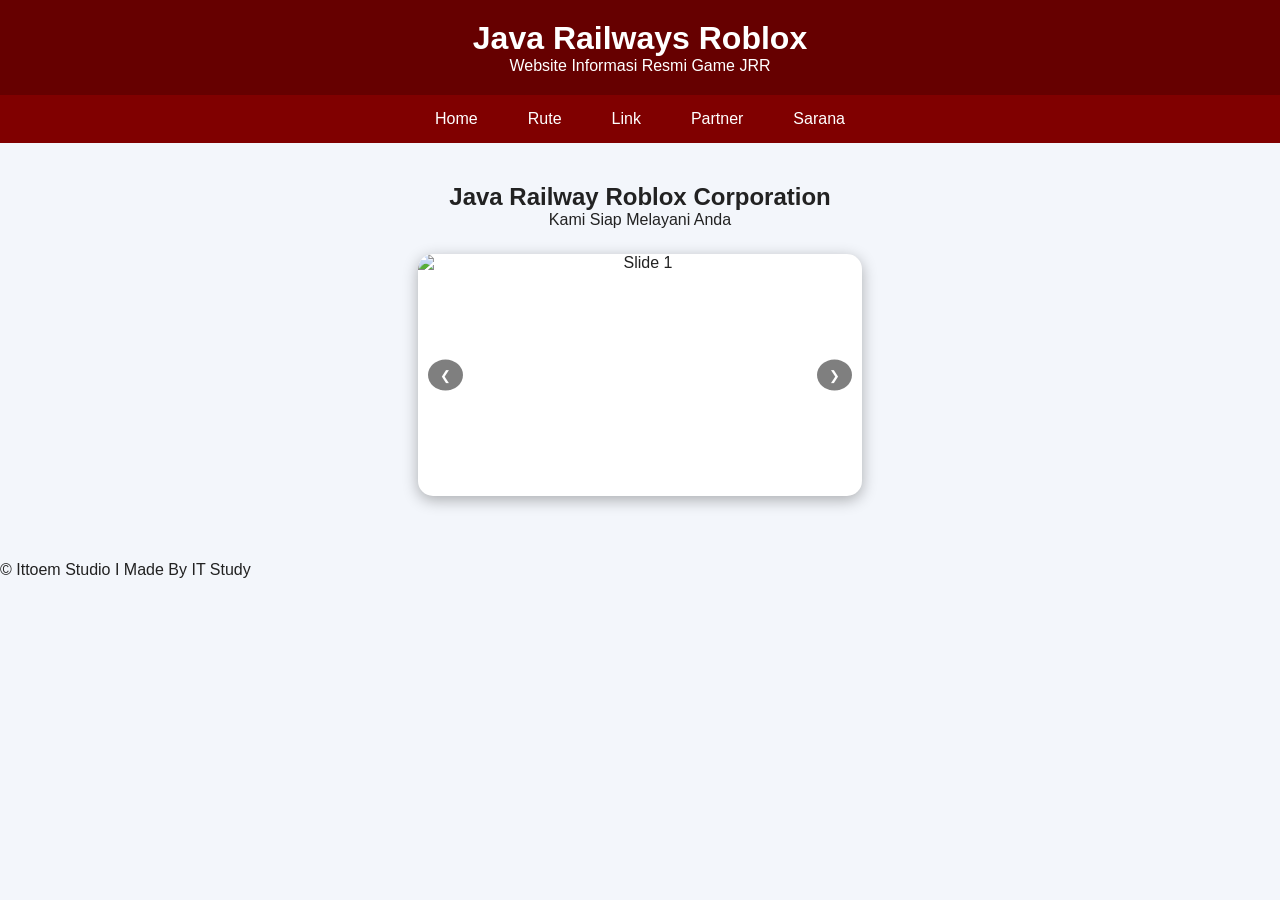
==== index.html @ 7fd29e4e "Add files via upload" ====
<!DOCTYPE html>
<html lang="id">
<head>
  <meta charset="UTF-8">
  <meta name="viewport" content="width=device-width, initial-scale=1.0">
  <title>Java Railways Roblox</title>
  <link rel="stylesheet" href="style.css">
</head>
<body>

  <header>
    <h1>Java Railways Roblox</h1>
    <p>Website Informasi Resmi Game JRR</p>
  </header>

  <nav>
    <button onclick="showSection('home')">Home</button>
    <button onclick="showSection('rute')">Rute</button>
    <button onclick="showSection('links')">Link</button>
    <button onclick="showSection('Partner')">Partner</button>
    <button onclick="showSection('sarana')">Sarana</button>
  </nav>

  <div class="container">

    <!-- HOME -->
    <div id="home" class="section active">
      <h2>Java Railway Roblox Corporation</h2>
      <p>Kami Siap Melayani Anda</p>

      <!-- SLIDER GAMBAR -->
      <div class="slider">
        <div class="slides">
          <img src="https://media.discordapp.net/attachments/1072783378228723754/1428652375023026178/RobloxScreenShot20251017_141829393.png?ex=6901c835&is=690076b5&hm=a287142e2f6f305c7452bef806af242f9dc3843f655c6365d3bf05d5d97dcf54&=&format=webp&quality=lossless&width=825&height=450" alt="Slide 1">
          <img src="https://media.discordapp.net/attachments/1157212248658411531/1423423396850569336/Roblox_2025_09_28_21_37_08_1.png?ex=6901e017&is=69008e97&hm=9f8ee9dcfc7cdfdb29bd7fea9e044fa427427fca9ca85b3aed8e534cb39696bb&=&format=webp&quality=lossless&width=1104&height=737" alt="Slide 2">
          <img src="https://media.discordapp.net/attachments/1428190252383604806/1432347549842280528/RobloxScreenShot20251026_191833497.png?ex=690161db&is=6900105b&hm=67e42610e428154ca6c166f88899379ad8918086937da9eeed7c76c4440af708&=&format=webp&quality=lossless&width=1254&height=683" alt="Slide 3">
        </div>

        <!-- Tombol Navigasi -->
        <button class="prev" onclick="changeSlide(-1)">&#10094;</button>
        <button class="next" onclick="changeSlide(1)">&#10095;</button>
      </div>
    </div>

    <!-- RUTE -->
    <div id="rute" class="section rute">
      <h2>Map DOPT 5 JRR</h2>
      <img src="https://media.discordapp.net/attachments/1157214259512610826/1430514927524642926/Tak_berjudul67.jpg?ex=69014e98&is=68fffd18&hm=b6fe3980fce979a1acd8b447b436bf4d2d40ce973d1b870a296368825e62f1a9&=&format=webp&width=1848&height=483" alt="Map DOPT 5 JRR">
      <p>Rute utama pada peta Java Railways Roblox.</p>
      
    </div>

    <!-- LINKS -->
    <div id="links" class="section links">
      <h2>Link Resmi Java Railways Roblox</h2>
      <a href="https://discord.gg/T7TnutcDwp" target="_blank">🌐 Discord Server</a>
      <a href="https://www.roblox.com/communities/34686358/Ittoem-Studio#!/about" target="_blank">👥 Roblox Group</a>
      <a href="#" target="_blank">📸 Instagram</a>
      <a href="https://www.tiktok.com/@ittoemstudio?is_from_webapp=1&sender_device=pc" target="_blank">🎵 TikTok</a>
      <a href="#" target="_blank">🗺️ Map DOPT 5</a>
    </div>

   <!-- PARTNER -->
<div id="Partner" class="section partner">
  <h2>Partner Ittoem Studio</h2>

  <div class="partner-card">
    <h2>Tetsudo-no-Jatiwarna</h2>
    <img src="img/Tetsudo.webp" alt="Game Partner 1">
    <p>Tetsudo-no-Jatiwarna didirikan pada tahun 2022, dengan tujuan untuk membuat game bertema perkeretaapian di Roblox. Salah satu game yang populer dari Tetsudo-no-Jatiwarna adalah IER, atau Indonesian Electric Railway. Berlatarkan di Jabodetabek pada tahun 2023-2024, IER mengoperasikan segala layanan kereta komuter dan kereta interurban. Kereta yang digunakan IER kebanyakan adalah kereta yang dibeli bekas dari Jepang, namun IER juga mengoperasikan kereta produksi CRRC dan PT INKA.</p>
    <a href=" https://discord.gg/m3FNZQtGVR" target="_blank" class="partner-btn">Kunjungi Partner</a>
  </div>

  <div class="partner-card">
    <h2>Toto Public Rapid Service</h2>
    <img src="img/TPRS.webp" alt="Game Partner 2">
    <p>Game kereta rel listrik bertemakan jepang dan menggunakan trainset yang realistis,anda dapat mengelilingi stasiun di jepang dan menjelajahi semua stasiun dan kereta di Jepang! yuk rasakan sensasi menaiki kereta di Jepang!</p>
    <a href="https://discord.gg/zT8WpMNxQ7" target="_blank" class="partner-btn">Kunjungi Partner</a>
  </div>

  <div class="partner-card">
    <h2>Kereta Sarana Content</h2>
    <img src="img/ksc.webp" alt="Game Partner 3">
    <p>Kami bekerja sama dengan Kereta Sarana Content (KSC) untuk penggunaan seragam di dalam game. Pemain tidak hanya bisa mengendarai kereta, tetapi juga berperan sebagai petugas seperti masinis, kondektur, PPKA, teknisi, langsir, PJL, dan lainnya. KSC menyediakan berbagai seragam, termasuk masinis KRL, CSOT, petugas jalan rel, sarana prasarana, hingga kereta cepat. Pemain juga bisa memesan seragam custom dengan nama dan pangkat sendiri untuk memperkuat pengalaman roleplay. Jangan lupa bergabung ke grup dan server Discord KSC untuk mengetahui seragam terbaru yang akan dirilis.</p>
    <a href="https://discord.gg/pKbFtAPBtJ" target="_blank" class="partner-btn">Kunjungi Partner</a>
  </div>

  <div class="partner-card">
    <h2>Evosan Heavy Industries</h2>
    <img src="img/evosan.webp" alt="Game Partner 3">
    <p>lagi nyari game bernuansa kereta indonesia ? perkenalkan Trains Of Indonesia, game ini berisi berbagai macam kereta yang berada di indonesia, mulai dari diesel sampai elektrik. Punya ide/saran ? sampaikan saja di komunitas kami !</p>
    <a href="https://discord.gg/Xt3WTTh5Pv" target="_blank" class="partner-btn">Kunjungi Partner</a>
  </div>
</div>


    <!-- SARANA -->
    <div id="sarana" class="section">
      <h2>Sarana Java Railways Roblox</h2>

      <div class="sarana-box">
        <img src="img/jr205.png" alt="JR 205">
        <div class="sarana-text">JR 205</div>
      </div>

      <div class="sarana-box">
        <img src="img/jr" alt="JR 205 Marchen Face">
        <div class="sarana-text">JR 205 Marchen Face</div>
      </div>

      <div class="sarana-box">
        <img src="https://media.discordapp.net/attachments/1428190252383604806/1432347549842280528/RobloxScreenShot20251026_191833497.png?ex=690161db&is=6900105b&hm=67e42610e428154ca6c166f88899379ad8918086937da9eeed7c76c4440af708&=&format=webp&quality=lossless&width=1254&height=683" alt="Tokyo Metro 6000">
        <div class="sarana-text">Tokyo Metro 6000</div>
      </div>

      <div class="sarana-box">
        <img src="https://media.discordapp.net/attachments/1072783378228723754/1432335913589149726/RobloxScreenShot20251027_183643345.png?ex=69015705&is=69000585&hm=8f922c9db0f2058d86584cb79383477750d8dca3e67ca015f572b0c24e2de0af&=&format=webp&quality=lossless&width=1254&height=683" alt="Tokyo Metro 7000">
        <div class="sarana-text">Tokyo Metro 7000</div>
      </div>

      <div class="sarana-box">
        <img src="https://media.discordapp.net/attachments/1072783378228723754/1429360182554660864/RobloxScreenShot20251019_134631257.png?ex=69010fa7&is=68ffbe27&hm=c009c62996c4cd9af54adf7174eaaf18ba009999b63a49807982ec98540ad30b&=&format=webp&quality=lossless&width=1256&height=684" alt="KRL Seri TM04">
        <div class="sarana-text">Tokyo Metro 05</div>
      </div>
      
      <div class="sarana-box">
        <img src="https://media.discordapp.net/attachments/1157212248658411531/1424051174692360192/SPOILER_RobloxScreenShot20250928_204721587.png?ex=690185c1&is=69003441&hm=2a8021a726545152198495277403123de005872473216d039cc8b0e2bfc7faf7&=&format=webp&quality=lossless&width=1217&height=684" alt="iE305">
        <div class="sarana-text">iE305</div>
      </div>

      <div class="sarana-box">
        <img src="https://media.discordapp.net/attachments/1157220896382144513/1415280304599334922/Tak_berjudul646_20250910170901.png?ex=6901e9ff&is=6900987f&hm=c13d6f62d191b0323fe69a01999cc39025f2f104eb31d0cf068325e05ee4c2ee&=&format=webp&quality=lossless&width=1113&height=684" alt="Tokyu 8500">
        <div class="sarana-text">Tokyu 8500</div>
      </div>

      <div class="sarana-box">
        <img src="https://media.discordapp.net/attachments/1072783378228723754/1409036050654822561/RobloxScreenShot20250824_112343702.png?ex=69019c15&is=69004a95&hm=ef4577ba412dcaece93fe5584ffee4ee5bc230067457be85b6ab9f0687ec4dfe&=&format=webp&quality=lossless&width=1254&height=683" alt="Tokyu 8500 Jalita">
        <div class="sarana-text">Tokyu 8500 Jalita</div>
      </div>
    </div>
  </div>

  <script>
    // Navigasi antar section
    function showSection(sectionId) {
      document.querySelectorAll('.section').forEach(sec => sec.classList.remove('active'));
      document.getElementById(sectionId).classList.add('active');
    }

    // SLIDER
    let currentSlide = 0;
    const slides = document.querySelectorAll('.slides img');

    function showSlide(index) {
      if (index >= slides.length) currentSlide = 0;
      else if (index < 0) currentSlide = slides.length - 1;
      else currentSlide = index;

      slides.forEach((img, i) => {
        img.style.display = i === currentSlide ? 'block' : 'none';
      });
    }

    function changeSlide(n) {
      showSlide(currentSlide + n);
    }

    // Ganti slide otomatis setiap 4 detik
    setInterval(() => {
      changeSlide(1);
    }, 4000);

    // Tampilkan slide pertama
    showSlide(currentSlide);
  </script>

  <div>© Ittoem Studio I Made By IT Study</div>
</body>
</html>
---- style.css ----
* {
  margin: 0;
  padding: 0;
  box-sizing: border-box;
  font-family: 'Poppins', sans-serif;
}

body {
  background-color: #f3f6fb;
  color: #222;
}

header {
  background-color: #660000;
  color: white;
  text-align: center;
  padding: 20px;
}

nav {
  display: flex;
  justify-content: center;
  background-color: #800000;
}

nav button {
  background: none;
  border: none;
  color: white;
  padding: 15px 25px;
  cursor: pointer;
  font-size: 16px;
  transition: 0.3s;
}

nav button:hover {
  background-color: #b30000;
}

.container {
  padding: 40px;
  text-align: center;
}

/* Bagian Rute */
.rute img {
  width: 80%;
  max-width: 700px;
  border-radius: 10px;
  box-shadow: 0 4px 10px rgba(0,0,0,0.2);
  margin-top: 15px;
}

/* Bagian Link */
.links a {
  display: block;
  margin: 15px auto;
  width: 250px;
  text-decoration: none;
  color: white;
  background-color: #800000;
  padding: 12px;
  border-radius: 8px;
  transition: 0.3s;
}

.links a:hover {
  background-color: #b30000;
}

/* Bagian Sarana */
.sarana-box {
  background-color: white;
  border-radius: 12px;
  display: flex;
  align-items: center;
  margin: 20px auto;
  padding: 10px 15px;
  width: 80%;
  max-width: 600px;
  box-shadow: 0 2px 8px rgba(0,0,0,0.1);
  transition: 0.3s;
}

.sarana-box:hover {
  transform: scale(1.02);
}

.sarana-box img {
  width: 120px;
  height: 80px;
  object-fit: cover;
  border-radius: 8px;
  margin-right: 20px;
}

.sarana-text {
  text-align: left;
  font-size: 18px;
  color: #003366;
}

/* Sembunyikan semua section dulu */
.section {/* === SLIDER === */
.slider {
  position: relative;
  width: 444px;
  height: 242px;
  margin: 25px auto;
  overflow: hidden;
  border-radius: 15px;        /* pinggiran halus */
  box-shadow: 0 4px 15px rgba(0,0,0,0.3); /* bayangan lembut */
  background-color: #fff;
}

.slider {
  position: relative;
  width: 444px;
  height: 242px;
  margin: 25px auto;
  overflow: hidden;
  border-radius: 15px;
  box-shadow: 0 4px 15px rgba(0,0,0,0.3);

  /* 🔹 Tambahan background gambar */
  background-image: url("https://media.discordapp.net/attachments/1072783378228723754/1428652375023026178/RobloxScreenShot20251017_141829393.png?ex=6901c835&is=690076b5&hm=a287142e2f6f305c7452bef806af242f9dc3843f655c6365d3bf05d5d97dcf54&=&format=webp&quality=lossless&width=1256&height=684");
  background-size: cover;       /* biar pas menutupi area slider */
  background-position: center;  /* posisi di tengah */
  background-repeat: no-repeat;
}


.slides img {
  width: 444px;
  height: 242px;
  object-fit: cover;          /* biar proporsional tanpa distorsi */
  border-radius: 15px;        /* pinggiran halus */
  display: none;
  transition: opacity 0.5s ease-in-out;
}

.footer-image {
  text-align: center;
  margin-top: 40px;
  background-color: #660000; /* warna dasar agar nyatu sama tema */
  padding: 20px 0;
}

.footer-image img {
  width: 100%;
  max-width: 1000px;
  border-radius: 12px;
  box-shadow: 0 4px 12px rgba(0,0,0,0.3);
}


.prev, .next {
  position: absolute;
  top: 50%;
  transform: translateY(-50%);
  background: rgba(0,0,0,0.5);
  color: white;
  border: none;
  padding: 8px 12px;
  cursor: pointer;
  border-radius: 50%;
  transition: background 0.3s;
}

/* === PARTNER SECTION === */
.partner {
  text-align: center;
  margin-top: 40px;
}

.partner-card {
  background-color: #fff;
  border-radius: 15px;
  box-shadow: 0 4px 15px rgba(0,0,0,0.2);
  width: 80%;
  max-width: 600px;
  margin: 25px auto;
  overflow: hidden;
  transition: transform 0.3s ease;
}

.partner-card:hover {
  transform: scale(1.03);
}

.partner-card img {
  width: 100%;
  height: 250px;
  object-fit: cover;
}

.partner-card p {
  padding: 15px 20px;
  font-size: 16px;
  color: #222;
  line-height: 1.5;
}

.partner-btn {
  display: inline-block;
  margin-bottom: 20px;
  background-color: #800000;
  color: white;
  text-decoration: none;
  padding: 10px 25px;
  border-radius: 8px;
  font-weight: 600;
  transition: 0.3s;
}

.partner-btn:hover {
  background-color: #b30000;
}


.prev:hover, .next:hover {
  background: rgba(0,0,0,0.8);
}

.prev { left: 10px; }
.next { right: 10px; }

  display: none;
}

.active {
  display: block;
}
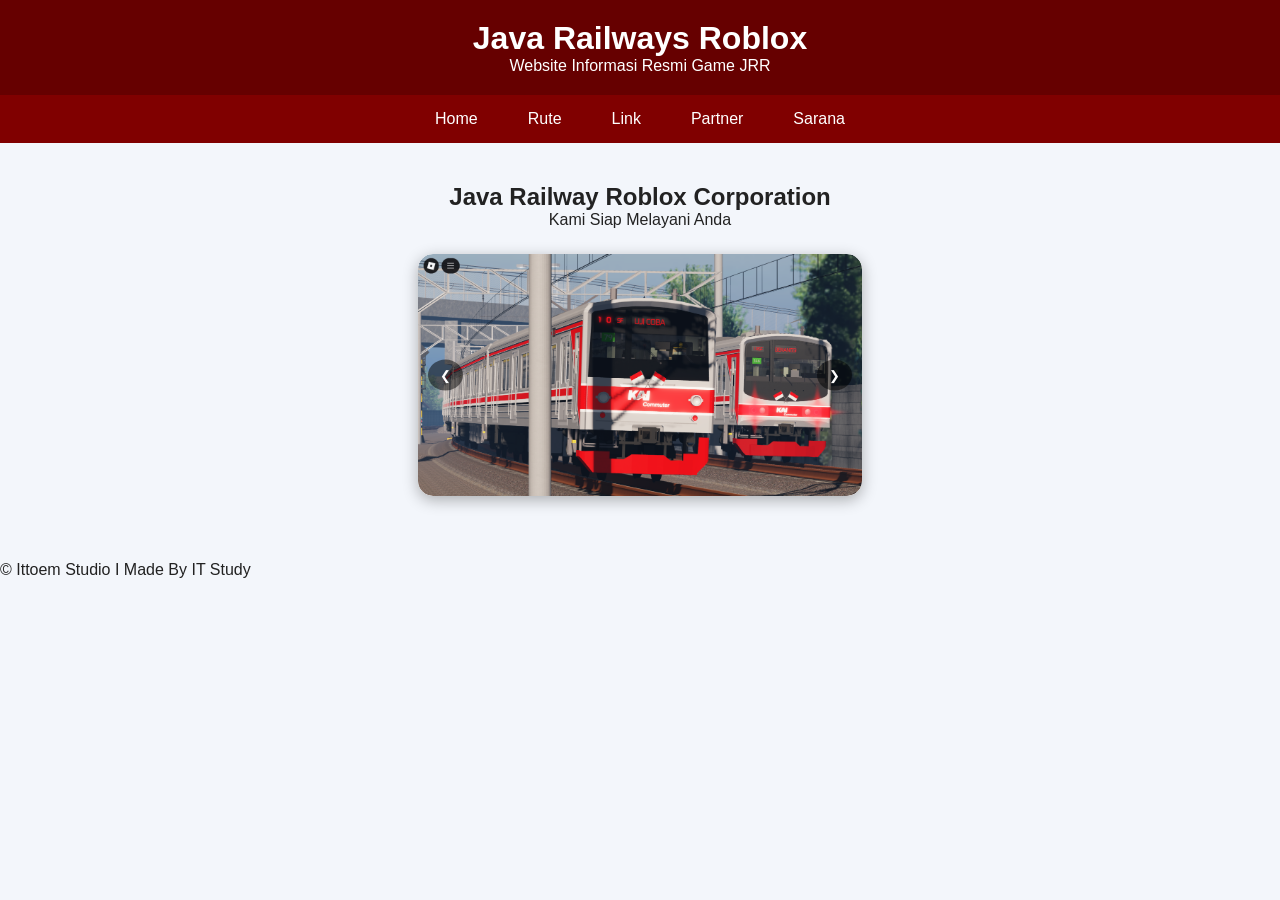
==== commit 7d1fdb97: "Update index.html" ====
--- a/index.html
+++ b/index.html
@@ -31,9 +31,9 @@
       <!-- SLIDER GAMBAR -->
       <div class="slider">
         <div class="slides">
-          <img src="https://media.discordapp.net/attachments/1072783378228723754/1428652375023026178/RobloxScreenShot20251017_141829393.png?ex=6901c835&is=690076b5&hm=a287142e2f6f305c7452bef806af242f9dc3843f655c6365d3bf05d5d97dcf54&=&format=webp&quality=lossless&width=825&height=450" alt="Slide 1">
-          <img src="https://media.discordapp.net/attachments/1157212248658411531/1423423396850569336/Roblox_2025_09_28_21_37_08_1.png?ex=6901e017&is=69008e97&hm=9f8ee9dcfc7cdfdb29bd7fea9e044fa427427fca9ca85b3aed8e534cb39696bb&=&format=webp&quality=lossless&width=1104&height=737" alt="Slide 2">
-          <img src="https://media.discordapp.net/attachments/1428190252383604806/1432347549842280528/RobloxScreenShot20251026_191833497.png?ex=690161db&is=6900105b&hm=67e42610e428154ca6c166f88899379ad8918086937da9eeed7c76c4440af708&=&format=webp&quality=lossless&width=1254&height=683" alt="Slide 3">
+          <img src="img/jr2052.webp" alt="Slide 1">
+          <img src="img/ie305.webp" alt="Slide 2">
+          <img src="img/tm6000.webp" alt="Slide 3">
         </div>
 
         <!-- Tombol Navigasi -->
@@ -45,7 +45,7 @@
     <!-- RUTE -->
     <div id="rute" class="section rute">
       <h2>Map DOPT 5 JRR</h2>
-      <img src="https://media.discordapp.net/attachments/1157214259512610826/1430514927524642926/Tak_berjudul67.jpg?ex=69014e98&is=68fffd18&hm=b6fe3980fce979a1acd8b447b436bf4d2d40ce973d1b870a296368825e62f1a9&=&format=webp&width=1848&height=483" alt="Map DOPT 5 JRR">
+      <img src="img/rutedopt5.webp" alt="Map DOPT 5 JRR">
       <p>Rute utama pada peta Java Railways Roblox.</p>
       
     </div>
@@ -104,37 +104,37 @@
       </div>
 
       <div class="sarana-box">
-        <img src="img/jr" alt="JR 205 Marchen Face">
+        <img src="img/jr205marchen.webp" alt="JR 205 Marchen Face">
         <div class="sarana-text">JR 205 Marchen Face</div>
       </div>
 
       <div class="sarana-box">
-        <img src="https://media.discordapp.net/attachments/1428190252383604806/1432347549842280528/RobloxScreenShot20251026_191833497.png?ex=690161db&is=6900105b&hm=67e42610e428154ca6c166f88899379ad8918086937da9eeed7c76c4440af708&=&format=webp&quality=lossless&width=1254&height=683" alt="Tokyo Metro 6000">
+        <img src="img/tm6000.webp" alt="Tokyo Metro 6000">
         <div class="sarana-text">Tokyo Metro 6000</div>
       </div>
 
       <div class="sarana-box">
-        <img src="https://media.discordapp.net/attachments/1072783378228723754/1432335913589149726/RobloxScreenShot20251027_183643345.png?ex=69015705&is=69000585&hm=8f922c9db0f2058d86584cb79383477750d8dca3e67ca015f572b0c24e2de0af&=&format=webp&quality=lossless&width=1254&height=683" alt="Tokyo Metro 7000">
+        <img src="img/tm7000.webp" alt="Tokyo Metro 7000">
         <div class="sarana-text">Tokyo Metro 7000</div>
       </div>
 
       <div class="sarana-box">
-        <img src="https://media.discordapp.net/attachments/1072783378228723754/1429360182554660864/RobloxScreenShot20251019_134631257.png?ex=69010fa7&is=68ffbe27&hm=c009c62996c4cd9af54adf7174eaaf18ba009999b63a49807982ec98540ad30b&=&format=webp&quality=lossless&width=1256&height=684" alt="KRL Seri TM04">
+        <img src="img/tm05.webp" alt="KRL Seri TM04">
         <div class="sarana-text">Tokyo Metro 05</div>
       </div>
       
       <div class="sarana-box">
-        <img src="https://media.discordapp.net/attachments/1157212248658411531/1424051174692360192/SPOILER_RobloxScreenShot20250928_204721587.png?ex=690185c1&is=69003441&hm=2a8021a726545152198495277403123de005872473216d039cc8b0e2bfc7faf7&=&format=webp&quality=lossless&width=1217&height=684" alt="iE305">
+        <img src="img/ie305.webp" alt="iE305">
         <div class="sarana-text">iE305</div>
       </div>
 
       <div class="sarana-box">
-        <img src="https://media.discordapp.net/attachments/1157220896382144513/1415280304599334922/Tak_berjudul646_20250910170901.png?ex=6901e9ff&is=6900987f&hm=c13d6f62d191b0323fe69a01999cc39025f2f104eb31d0cf068325e05ee4c2ee&=&format=webp&quality=lossless&width=1113&height=684" alt="Tokyu 8500">
+        <img src="img/tokyu8500.webp" alt="Tokyu 8500">
         <div class="sarana-text">Tokyu 8500</div>
       </div>
 
       <div class="sarana-box">
-        <img src="https://media.discordapp.net/attachments/1072783378228723754/1409036050654822561/RobloxScreenShot20250824_112343702.png?ex=69019c15&is=69004a95&hm=ef4577ba412dcaece93fe5584ffee4ee5bc230067457be85b6ab9f0687ec4dfe&=&format=webp&quality=lossless&width=1254&height=683" alt="Tokyu 8500 Jalita">
+        <img src="img/tokyu8500jalita.webp" alt="Tokyu 8500 Jalita">
         <div class="sarana-text">Tokyu 8500 Jalita</div>
       </div>
     </div>
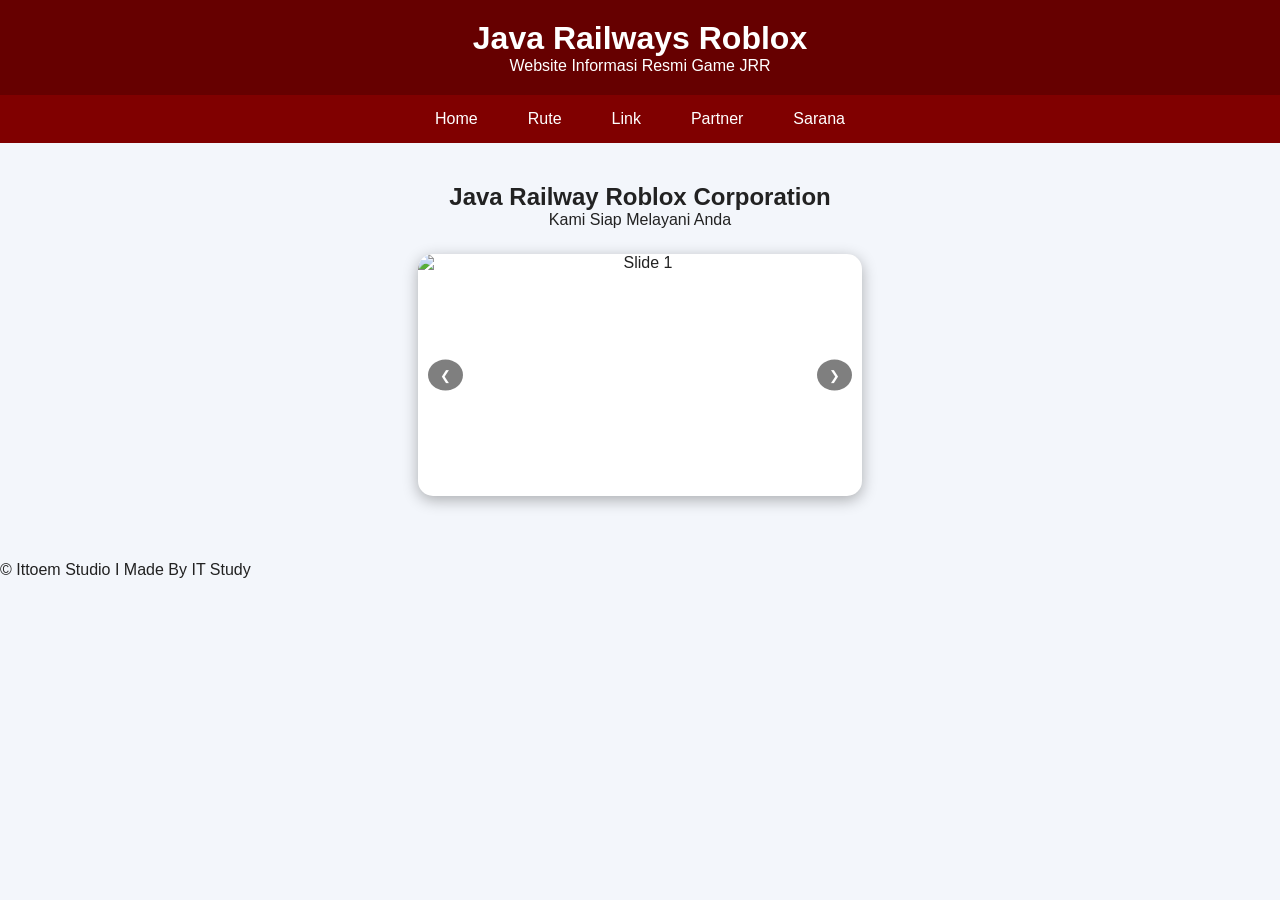
==== commit b2ef49e0: "Add files via upload" ====
--- a/index.html
+++ b/index.html
@@ -31,9 +31,9 @@
       <!-- SLIDER GAMBAR -->
       <div class="slider">
         <div class="slides">
-          <img src="img/jr2052.webp" alt="Slide 1">
-          <img src="img/ie305.webp" alt="Slide 2">
-          <img src="img/tm6000.webp" alt="Slide 3">
+          <img src="https://media.discordapp.net/attachments/1072783378228723754/1428652375023026178/RobloxScreenShot20251017_141829393.png?ex=6901c835&is=690076b5&hm=a287142e2f6f305c7452bef806af242f9dc3843f655c6365d3bf05d5d97dcf54&=&format=webp&quality=lossless&width=825&height=450" alt="Slide 1">
+          <img src="https://media.discordapp.net/attachments/1157212248658411531/1423423396850569336/Roblox_2025_09_28_21_37_08_1.png?ex=6901e017&is=69008e97&hm=9f8ee9dcfc7cdfdb29bd7fea9e044fa427427fca9ca85b3aed8e534cb39696bb&=&format=webp&quality=lossless&width=1104&height=737" alt="Slide 2">
+          <img src="https://media.discordapp.net/attachments/1428190252383604806/1432347549842280528/RobloxScreenShot20251026_191833497.png?ex=690161db&is=6900105b&hm=67e42610e428154ca6c166f88899379ad8918086937da9eeed7c76c4440af708&=&format=webp&quality=lossless&width=1254&height=683" alt="Slide 3">
         </div>
 
         <!-- Tombol Navigasi -->
@@ -45,7 +45,7 @@
     <!-- RUTE -->
     <div id="rute" class="section rute">
       <h2>Map DOPT 5 JRR</h2>
-      <img src="img/rutedopt5.webp" alt="Map DOPT 5 JRR">
+      <img src="https://media.discordapp.net/attachments/1157214259512610826/1430514927524642926/Tak_berjudul67.jpg?ex=69014e98&is=68fffd18&hm=b6fe3980fce979a1acd8b447b436bf4d2d40ce973d1b870a296368825e62f1a9&=&format=webp&width=1848&height=483" alt="Map DOPT 5 JRR">
       <p>Rute utama pada peta Java Railways Roblox.</p>
       
     </div>
@@ -104,37 +104,37 @@
       </div>
 
       <div class="sarana-box">
-        <img src="img/jr205marchen.webp" alt="JR 205 Marchen Face">
+        <img src="img/jr" alt="JR 205 Marchen Face">
         <div class="sarana-text">JR 205 Marchen Face</div>
       </div>
 
       <div class="sarana-box">
-        <img src="img/tm6000.webp" alt="Tokyo Metro 6000">
+        <img src="https://media.discordapp.net/attachments/1428190252383604806/1432347549842280528/RobloxScreenShot20251026_191833497.png?ex=690161db&is=6900105b&hm=67e42610e428154ca6c166f88899379ad8918086937da9eeed7c76c4440af708&=&format=webp&quality=lossless&width=1254&height=683" alt="Tokyo Metro 6000">
         <div class="sarana-text">Tokyo Metro 6000</div>
       </div>
 
       <div class="sarana-box">
-        <img src="img/tm7000.webp" alt="Tokyo Metro 7000">
+        <img src="https://media.discordapp.net/attachments/1072783378228723754/1432335913589149726/RobloxScreenShot20251027_183643345.png?ex=69015705&is=69000585&hm=8f922c9db0f2058d86584cb79383477750d8dca3e67ca015f572b0c24e2de0af&=&format=webp&quality=lossless&width=1254&height=683" alt="Tokyo Metro 7000">
         <div class="sarana-text">Tokyo Metro 7000</div>
       </div>
 
       <div class="sarana-box">
-        <img src="img/tm05.webp" alt="KRL Seri TM04">
+        <img src="https://media.discordapp.net/attachments/1072783378228723754/1429360182554660864/RobloxScreenShot20251019_134631257.png?ex=69010fa7&is=68ffbe27&hm=c009c62996c4cd9af54adf7174eaaf18ba009999b63a49807982ec98540ad30b&=&format=webp&quality=lossless&width=1256&height=684" alt="KRL Seri TM04">
         <div class="sarana-text">Tokyo Metro 05</div>
       </div>
       
       <div class="sarana-box">
-        <img src="img/ie305.webp" alt="iE305">
+        <img src="https://media.discordapp.net/attachments/1157212248658411531/1424051174692360192/SPOILER_RobloxScreenShot20250928_204721587.png?ex=690185c1&is=69003441&hm=2a8021a726545152198495277403123de005872473216d039cc8b0e2bfc7faf7&=&format=webp&quality=lossless&width=1217&height=684" alt="iE305">
         <div class="sarana-text">iE305</div>
       </div>
 
       <div class="sarana-box">
-        <img src="img/tokyu8500.webp" alt="Tokyu 8500">
+        <img src="https://media.discordapp.net/attachments/1157220896382144513/1415280304599334922/Tak_berjudul646_20250910170901.png?ex=6901e9ff&is=6900987f&hm=c13d6f62d191b0323fe69a01999cc39025f2f104eb31d0cf068325e05ee4c2ee&=&format=webp&quality=lossless&width=1113&height=684" alt="Tokyu 8500">
         <div class="sarana-text">Tokyu 8500</div>
       </div>
 
       <div class="sarana-box">
-        <img src="img/tokyu8500jalita.webp" alt="Tokyu 8500 Jalita">
+        <img src="https://media.discordapp.net/attachments/1072783378228723754/1409036050654822561/RobloxScreenShot20250824_112343702.png?ex=69019c15&is=69004a95&hm=ef4577ba412dcaece93fe5584ffee4ee5bc230067457be85b6ab9f0687ec4dfe&=&format=webp&quality=lossless&width=1254&height=683" alt="Tokyu 8500 Jalita">
         <div class="sarana-text">Tokyu 8500 Jalita</div>
       </div>
     </div>
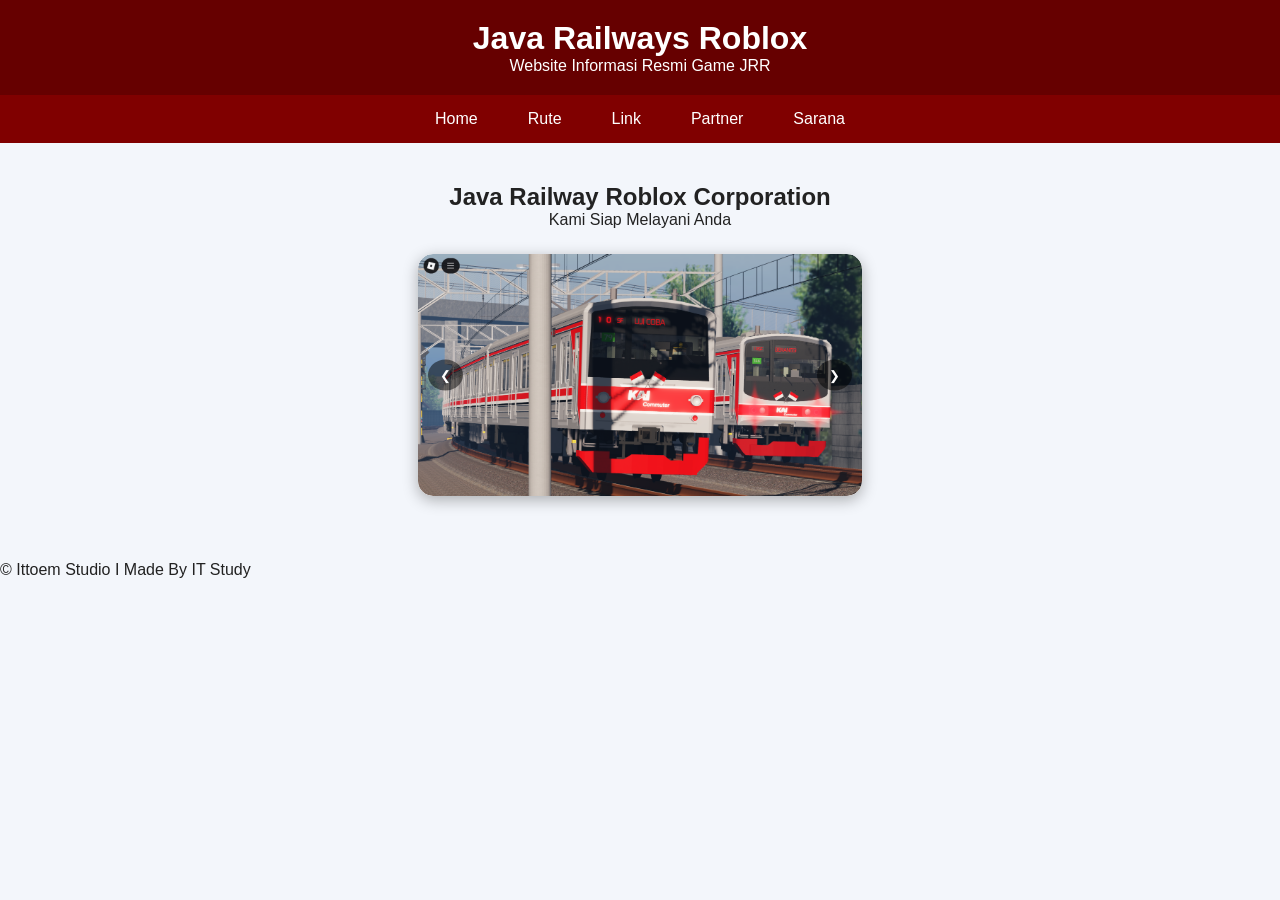
==== commit a82f0eed: "Add files via upload" ====
--- a/index.html
+++ b/index.html
@@ -31,9 +31,9 @@
       <!-- SLIDER GAMBAR -->
       <div class="slider">
         <div class="slides">
-          <img src="https://media.discordapp.net/attachments/1072783378228723754/1428652375023026178/RobloxScreenShot20251017_141829393.png?ex=6901c835&is=690076b5&hm=a287142e2f6f305c7452bef806af242f9dc3843f655c6365d3bf05d5d97dcf54&=&format=webp&quality=lossless&width=825&height=450" alt="Slide 1">
-          <img src="https://media.discordapp.net/attachments/1157212248658411531/1423423396850569336/Roblox_2025_09_28_21_37_08_1.png?ex=6901e017&is=69008e97&hm=9f8ee9dcfc7cdfdb29bd7fea9e044fa427427fca9ca85b3aed8e534cb39696bb&=&format=webp&quality=lossless&width=1104&height=737" alt="Slide 2">
-          <img src="https://media.discordapp.net/attachments/1428190252383604806/1432347549842280528/RobloxScreenShot20251026_191833497.png?ex=690161db&is=6900105b&hm=67e42610e428154ca6c166f88899379ad8918086937da9eeed7c76c4440af708&=&format=webp&quality=lossless&width=1254&height=683" alt="Slide 3">
+          <img src="img/jr2052.webp" alt="Slide 1">
+          <img src="img/ie305.webp" alt="Slide 2">
+          <img src="img/tm6000.webp" alt="Slide 3">
         </div>
 
         <!-- Tombol Navigasi -->
@@ -45,7 +45,7 @@
     <!-- RUTE -->
     <div id="rute" class="section rute">
       <h2>Map DOPT 5 JRR</h2>
-      <img src="https://media.discordapp.net/attachments/1157214259512610826/1430514927524642926/Tak_berjudul67.jpg?ex=69014e98&is=68fffd18&hm=b6fe3980fce979a1acd8b447b436bf4d2d40ce973d1b870a296368825e62f1a9&=&format=webp&width=1848&height=483" alt="Map DOPT 5 JRR">
+      <img src="img/rutedopt5.webp" alt="Map DOPT 5 JRR">
       <p>Rute utama pada peta Java Railways Roblox.</p>
       
     </div>
@@ -104,37 +104,37 @@
       </div>
 
       <div class="sarana-box">
-        <img src="img/jr" alt="JR 205 Marchen Face">
+        <img src="img/jr205marchen.webp" alt="JR 205 Marchen Face">
         <div class="sarana-text">JR 205 Marchen Face</div>
       </div>
 
       <div class="sarana-box">
-        <img src="https://media.discordapp.net/attachments/1428190252383604806/1432347549842280528/RobloxScreenShot20251026_191833497.png?ex=690161db&is=6900105b&hm=67e42610e428154ca6c166f88899379ad8918086937da9eeed7c76c4440af708&=&format=webp&quality=lossless&width=1254&height=683" alt="Tokyo Metro 6000">
+        <img src="img/tm6000.webp" alt="Tokyo Metro 6000">
         <div class="sarana-text">Tokyo Metro 6000</div>
       </div>
 
       <div class="sarana-box">
-        <img src="https://media.discordapp.net/attachments/1072783378228723754/1432335913589149726/RobloxScreenShot20251027_183643345.png?ex=69015705&is=69000585&hm=8f922c9db0f2058d86584cb79383477750d8dca3e67ca015f572b0c24e2de0af&=&format=webp&quality=lossless&width=1254&height=683" alt="Tokyo Metro 7000">
+        <img src="img/tm7000.webp" alt="Tokyo Metro 7000">
         <div class="sarana-text">Tokyo Metro 7000</div>
       </div>
 
       <div class="sarana-box">
-        <img src="https://media.discordapp.net/attachments/1072783378228723754/1429360182554660864/RobloxScreenShot20251019_134631257.png?ex=69010fa7&is=68ffbe27&hm=c009c62996c4cd9af54adf7174eaaf18ba009999b63a49807982ec98540ad30b&=&format=webp&quality=lossless&width=1256&height=684" alt="KRL Seri TM04">
+        <img src="img/tm05.webp" alt="KRL Seri TM04">
         <div class="sarana-text">Tokyo Metro 05</div>
       </div>
       
       <div class="sarana-box">
-        <img src="https://media.discordapp.net/attachments/1157212248658411531/1424051174692360192/SPOILER_RobloxScreenShot20250928_204721587.png?ex=690185c1&is=69003441&hm=2a8021a726545152198495277403123de005872473216d039cc8b0e2bfc7faf7&=&format=webp&quality=lossless&width=1217&height=684" alt="iE305">
+        <img src="img/ie305.webp" alt="iE305">
         <div class="sarana-text">iE305</div>
       </div>
 
       <div class="sarana-box">
-        <img src="https://media.discordapp.net/attachments/1157220896382144513/1415280304599334922/Tak_berjudul646_20250910170901.png?ex=6901e9ff&is=6900987f&hm=c13d6f62d191b0323fe69a01999cc39025f2f104eb31d0cf068325e05ee4c2ee&=&format=webp&quality=lossless&width=1113&height=684" alt="Tokyu 8500">
+        <img src="img/tokyu8500.webp" alt="Tokyu 8500">
         <div class="sarana-text">Tokyu 8500</div>
       </div>
 
       <div class="sarana-box">
-        <img src="https://media.discordapp.net/attachments/1072783378228723754/1409036050654822561/RobloxScreenShot20250824_112343702.png?ex=69019c15&is=69004a95&hm=ef4577ba412dcaece93fe5584ffee4ee5bc230067457be85b6ab9f0687ec4dfe&=&format=webp&quality=lossless&width=1254&height=683" alt="Tokyu 8500 Jalita">
+        <img src="img/tokyu8500jalita.webp" alt="Tokyu 8500 Jalita">
         <div class="sarana-text">Tokyu 8500 Jalita</div>
       </div>
     </div>
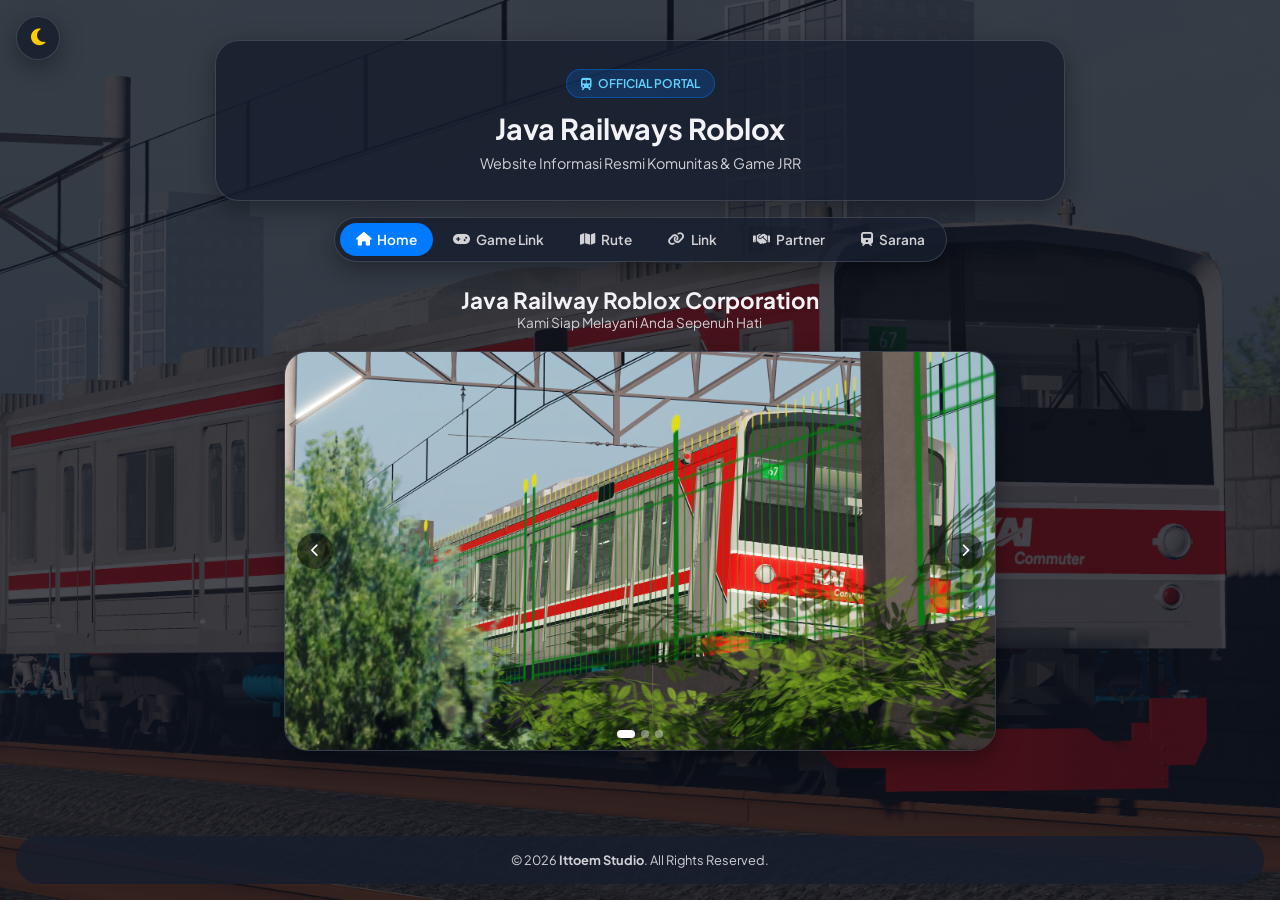
==== commit ae7a0b36: "Add files via upload" ====
--- a/index.html
+++ b/index.html
@@ -5,175 +5,412 @@
   <meta name="viewport" content="width=device-width, initial-scale=1.0">
   <title>Java Railways Roblox</title>
   <link rel="stylesheet" href="style.css">
+  <!-- Google Fonts & Font Awesome Icons -->
+  <link rel="preconnect" href="https://fonts.googleapis.com">
+  <link rel="preconnect" href="https://fonts.gstatic.com" crossorigin>
+  <link href="https://fonts.googleapis.com/css2?family=Plus+Jakarta+Sans:wght@400;500;600;700;800&display=swap" rel="stylesheet">
+  <link rel="stylesheet" href="https://cdnjs.cloudflare.com/ajax/libs/font-awesome/6.4.0/css/all.min.css">
 </head>
 <body>
 
+  <!-- THEME TOGGLE BUTTON -->
+  <button class="theme-toggle" id="theme-toggle" onclick="toggleTheme()" aria-label="Toggle Theme">
+    <i class="fa-solid fa-moon"></i>
+  </button>
+
+  <!-- HEADER -->
   <header>
-    <h1>Java Railways Roblox</h1>
-    <p>Website Informasi Resmi Game JRR</p>
+    <div class="header-content glass-card">
+      <div class="badge"><i class="fa-solid fa-train-subway"></i> Official Portal</div>
+      <h1>Java Railways Roblox</h1>
+      <p>Website Informasi Resmi Komunitas & Game JRR</p>
+    </div>
   </header>
 
+  <!-- NAVIGATION -->
   <nav>
-    <button onclick="showSection('home')">Home</button>
-    <button onclick="showSection('rute')">Rute</button>
-    <button onclick="showSection('links')">Link</button>
-    <button onclick="showSection('Partner')">Partner</button>
-    <button onclick="showSection('sarana')">Sarana</button>
+    <div class="nav-container">
+      <button id="btn-home" class="nav-btn active" onclick="showSection('home')"><i class="fa-solid fa-house"></i> Home</button>
+      <button id="btn-gamelink" class="nav-btn" onclick="showSection('gamelink')"><i class="fa-solid fa-gamepad"></i> Game Link</button>
+      <button id="btn-rute" class="nav-btn" onclick="showSection('rute')"><i class="fa-solid fa-map"></i> Rute</button>
+      <button id="btn-links" class="nav-btn" onclick="showSection('links')"><i class="fa-solid fa-link"></i> Link</button>
+      <button id="btn-Partner" class="nav-btn" onclick="showSection('Partner')"><i class="fa-solid fa-handshake"></i> Partner</button>
+      <button id="btn-sarana" class="nav-btn" onclick="showSection('sarana')"><i class="fa-solid fa-train"></i> Sarana</button>
+    </div>
   </nav>
 
-  <div class="container">
-
-    <!-- HOME -->
-    <div id="home" class="section active">
-      <h2>Java Railway Roblox Corporation</h2>
-      <p>Kami Siap Melayani Anda</p>
+  <!-- MAIN CONTAINER -->
+  <main class="container">
+
+    <!-- HOME SECTION -->
+    <section id="home" class="section active">
+      <div class="section-header">
+        <h2>Java Railway Roblox Corporation</h2>
+        <p>Kami Siap Melayani Anda Sepenuh Hati</p>
+      </div>
 
       <!-- SLIDER GAMBAR -->
-      <div class="slider">
-        <div class="slides">
-          <img src="img/jr2052.webp" alt="Slide 1">
-          <img src="img/ie305.webp" alt="Slide 2">
-          <img src="img/tm6000.webp" alt="Slide 3">
-        </div>
-
-        <!-- Tombol Navigasi -->
-        <button class="prev" onclick="changeSlide(-1)">&#10094;</button>
-        <button class="next" onclick="changeSlide(1)">&#10095;</button>
-      </div>
+      <div class="slider-wrapper">
+        <div class="slider">
+          <div class="slides">
+            <img src="img/jr2051.png" alt="JR 205 Series" class="slide-img active">
+            <img src="img/ie305.webp" alt="iE305 Series" class="slide-img">
+            <img src="img/tm6000.png" alt="Tokyo Metro 6000" class="slide-img">
+          </div>
+
+          <!-- Slider Controls -->
+          <button class="slider-btn prev" onclick="changeSlide(-1)" aria-label="Previous Slide"><i class="fa-solid fa-chevron-left"></i></button>
+          <button class="slider-btn next" onclick="changeSlide(1)" aria-label="Next Slide"><i class="fa-solid fa-chevron-right"></i></button>
+          
+          <div class="slider-indicators">
+            <span class="dot active" onclick="goToSlide(0)"></span>
+            <span class="dot" onclick="goToSlide(1)"></span>
+            <span class="dot" onclick="goToSlide(2)"></span>
+          </div>
+        </div>
+      </div>
+    </section>
+
+    <!-- GAME LINK SECTION -->
+    <section id="gamelink" class="section">
+      <div class="section-header">
+        <h2>Pilihan Game Roblox</h2>
+        <p>Akses langsung ke peta dan rute permainan Java Railways Roblox</p>
+      </div>
+
+      <div class="gamelink-list">
+        <!-- Game 1 -->
+        <div class="game-card">
+          <div class="game-img-box">
+            <img src="img/dopt5.png" alt="Java Railways Roblox DOPT 5">
+          </div>
+          <div class="game-info">
+            <div class="game-badge">Operational Only</div>
+            <div class="game-badge secondary">16+</div>
+            <h3>Java Railways Roblox - DOPT 5</h3>
+            <p>Jelajahi peta operasional DOPT 5 dengan berbagai pilihan sarana KRL modern, sistem persinyalan realistis, dan rute perjalanan komuter yang seru.</p>
+          </div>
+          <div class="game-action">
+            <a href="https://www.roblox.com/games/106139087376567/Java-Railways-Roblox" target="_blank" class="view-game-btn">
+              <span>View Game</span>
+              <i class="fa-solid fa-arrow-up-right-from-square"></i>
+            </a>
+          </div>
+        </div>
+
+        <!-- Game 2 -->
+        <div class="game-card">
+          <div class="game-img-box">
+            <img src="img/Freedrive.png" alt="Java Railways Roblox - Freedrive">
+          </div>
+          <div class="game-info">
+            <div class="game-badge secondary">Free To Drive</div>
+            <div class="game-badge secondary">All Ages</div>
+            <h3>Java Railways Roblox - Freedrive</h3>
+            <p>Peta operasional sekunder dengan rute ekspres khusus, jalur stabling depot, serta simulasi langsiran sarana kereta api.</p>
+          </div>
+          <div class="game-action">
+            <a href="https://www.roblox.com/games/106139087376567/Java-Railways-Roblox" target="_blank" class="view-game-btn">
+              <span>View Game</span>
+              <i class="fa-solid fa-arrow-up-right-from-square"></i>
+            </a>
+          </div>
+        </div>
+      </div>
+    </section>
+
+    <!-- RUTE SECTION -->
+    <section id="rute" class="section">
+      <div class="section-header">
+        <h2>Map DOPT 5 JRR</h2>
+        <p>Peta rute dan jalur operasional utama Java Railways Roblox</p>
+      </div>
+      
+      <div class="rute-card">
+        <div class="rute-img-container">
+          <img src="img/rutedopt5.webp" alt="Map DOPT 5 JRR">
+        </div>
+        <div class="rute-info">
+          <i class="fa-solid fa-circle-info"></i> Jalur DOPT 5 mencakup stasiun-stasiun utama dengan sistem sinyal dan operasional yang presisi.
+        </div>
+      </div>
+    </section>
+
+    <!-- LINKS SECTION -->
+    <section id="links" class="section">
+      <div class="section-header">
+        <h2>Tautan Resmi JRR</h2>
+        <p>Akses komunitas dan media sosial resmi Ittoem Studio</p>
+      </div>
+
+      <div class="links-grid">
+        <a href="https://discord.gg/T7TnutcDwp" target="_blank" class="link-card discord">
+          <div class="link-icon"><i class="fa-brands fa-discord"></i></div>
+          <div class="link-text">
+            <span class="link-title">Discord Server</span>
+            <span class="link-sub">Bergabung dengan komunitas</span>
+          </div>
+        </a>
+
+        <a href="https://www.roblox.com/communities/34686358/Ittoem-Studio#!/about" target="_blank" class="link-card roblox">
+          <div class="link-icon"><i class="fa-solid fa-gamepad"></i></div>
+          <div class="link-text">
+            <span class="link-title">Roblox Group</span>
+            <span class="link-sub">Ittoem Studio Community</span>
+          </div>
+        </a>
+
+        <a href="https://www.instagram.com/ittoem_studio?igsh=b3oweWY4aGs2MWY2" target="_blank" class="link-card instagram">
+          <div class="link-icon"><i class="fa-brands fa-instagram"></i></div>
+          <div class="link-text">
+            <span class="link-title">Instagram</span>
+            <span class="link-sub">@ittoem_studio</span>
+          </div>
+        </a>
+
+        <a href="https://www.tiktok.com/@ittoemstudio?is_from_webapp=1&sender_device=pc" target="_blank" class="link-card tiktok">
+          <div class="link-icon"><i class="fa-brands fa-tiktok"></i></div>
+          <div class="link-text">
+            <span class="link-title">TikTok</span>
+            <span class="link-sub">@ittoemstudio</span>
+          </div>
+        </a>
+      </div>
+    </section>
+
+    <!-- PARTNER SECTION -->
+    <section id="Partner" class="section">
+      <div class="section-header">
+        <h2>Partner Resmi Ittoem Studio</h2>
+        <p>Kolaborasi dan mitra pengembang game perkeretaapian Roblox</p>
+      </div>
+
+      <div class="partner-grid">
+        <div class="partner-card">
+          <div class="partner-img-wrapper">
+            <img src="img/Tetsudo.webp" alt="Tetsudo-no-Jatiwarna">
+          </div>
+          <div class="partner-body">
+            <h3>Tetsudo-no-Jatiwarna</h3>
+            <p>Didirikan pada tahun 2022 untuk mengembangkan game perkeretaapian Roblox. Salah satu karyanya adalah IER (Indonesian Electric Railway) berlatar Jabodetabek 2023-2024 dengan armada komuter bekas Jepang, CRRC, dan PT INKA.</p>
+            <a href="https://discord.gg/m3FNZQtGVR" target="_blank" class="partner-btn">
+              <span>Kunjungi Partner</span> <i class="fa-solid fa-arrow-up-right-from-square"></i>
+            </a>
+          </div>
+        </div>
+
+        <div class="partner-card">
+          <div class="partner-img-wrapper">
+            <img src="img/TPRS.webp" alt="Toto Public Rapid Service">
+          </div>
+          <div class="partner-body">
+            <h3>Toto Public Rapid Service</h3>
+            <p>Game Kereta Rel Listrik bertemakan Jepang dengan trainset realistis. Anda dapat mengelilingi stasiun dan menjelajahi semua jaringan kereta di Jepang dengan sensasi otentik.</p>
+            <a href="https://discord.gg/zT8WpMNxQ7" target="_blank" class="partner-btn">
+              <span>Kunjungi Partner</span> <i class="fa-solid fa-arrow-up-right-from-square"></i>
+            </a>
+          </div>
+        </div>
+
+        <div class="partner-card">
+          <div class="partner-img-wrapper">
+            <img src="img/ksc.webp" alt="Kereta Sarana Content">
+          </div>
+          <div class="partner-body">
+            <h3>Kereta Sarana Content</h3>
+            <p>Mitra penyedia seragam roleplay resmi (Masinis, Kondektur, PPKA, Teknisi, dll). KSC juga melayani pemesanan seragam kustom dengan nama dan pangkat untuk pengalaman roleplay yang lebih imersif.</p>
+            <a href="https://discord.gg/pKbFtAPBtJ" target="_blank" class="partner-btn">
+              <span>Kunjungi Partner</span> <i class="fa-solid fa-arrow-up-right-from-square"></i>
+            </a>
+          </div>
+        </div>
+
+        <div class="partner-card">
+          <div class="partner-img-wrapper">
+            <img src="img/evosan.webp" alt="Evosan Heavy Industries">
+          </div>
+          <div class="partner-body">
+            <h3>Evosan Heavy Industries</h3>
+            <p>Pengembang <em>Trains Of Indonesia</em>, game bertema perkeretaapian Indonesia yang menghadirkan variasi armada diesel hingga elektrik serta membuka aspirasi pengembangan dari komunitas.</p>
+            <a href="https://discord.gg/Xt3WTTh5Pv" target="_blank" class="partner-btn">
+              <span>Kunjungi Partner</span> <i class="fa-solid fa-arrow-up-right-from-square"></i>
+            </a>
+          </div>
+        </div>
+      </div>
+    </section>
+
+    <!-- SARANA SECTION -->
+    <section id="sarana" class="section">
+      <div class="section-header">
+        <h2>Daftar Sarana Kereta</h2>
+        <p>Armada KRL dan Trainset resmi yang beroperasi di Java Railways Roblox</p>
+      </div>
+
+      <div class="sarana-grid">
+        <div class="sarana-card">
+          <div class="sarana-img-box">
+            <img src="img/jr205.png" alt="JR 205">
+            <span class="sarana-tag">JR East Series</span>
+          </div>
+          <div class="sarana-info">
+            <h4>JR 205 Series</h4>
+            <p>Armada standar komuter dengan performa andal dan kapasitas penumpang tinggi.</p>
+          </div>
+        </div>
+
+        <div class="sarana-card">
+          <div class="sarana-img-box">
+            <img src="img/jr205marchen.webp" alt="JR 205 Marchen Face">
+            <span class="sarana-tag">JR East Series</span>
+          </div>
+          <div class="sarana-info">
+            <h4>JR 205 Marchen</h4>
+            <p>Varian JR 205 dengan desain wajah unik khas rute Musashino Line.</p>
+          </div>
+        </div>
+
+        <div class="sarana-card">
+          <div class="sarana-img-box">
+            <img src="img/tm6000.png" alt="Tokyo Metro 6000">
+            <span class="sarana-tag">Metro Series</span>
+          </div>
+          <div class="sarana-info">
+            <h4>Tokyo Metro 6000</h4>
+            <p>Armada legendaris Chiyoda Line dengan kaca depan asimetris yang ikonik.</p>
+          </div>
+        </div>
+
+        <div class="sarana-card">
+          <div class="sarana-img-box">
+            <img src="img/tm7000.webp" alt="Tokyo Metro 7000">
+            <span class="sarana-tag">Metro Series</span>
+          </div>
+          <div class="sarana-info">
+            <h4>Tokyo Metro 7000</h4>
+            <p>KRL perkotaan tangguh berdesain klasik eks jalur Yurakucho Line.</p>
+          </div>
+        </div>
+
+        <div class="sarana-card">
+          <div class="sarana-img-box">
+            <img src="img/tm05.webp" alt="Tokyo Metro 05">
+            <span class="sarana-tag">Metro Series</span>
+          </div>
+          <div class="sarana-info">
+            <h4>Tokyo Metro 05</h4>
+            <p>Armada modern eks Tozai Line dengan bodi aluminium yang aerodinamis.</p>
+          </div>
+        </div>
+
+        <div class="sarana-card">
+          <div class="sarana-img-box">
+            <img src="img/ie305.webp" alt="iE305">
+            <span class="sarana-tag special">Indonesian EMU</span>
+          </div>
+          <div class="sarana-info">
+            <h4>iE305 Series</h4>
+            <p>Armada ekspres khusus dengan livery eksklusif khas Java Railways Roblox.</p>
+          </div>
+        </div>
+
+        <div class="sarana-card">
+          <div class="sarana-img-box">
+            <img src="img/tokyu8500.webp" alt="Tokyu 8500">
+            <span class="sarana-tag">Tokyu Series</span>
+          </div>
+          <div class="sarana-info">
+            <h4>Tokyu 8500</h4>
+            <p>KRL berbodi stainless steel kokoh dengan suara motor traksi yang khas.</p>
+          </div>
+        </div>
+
+        <div class="sarana-card">
+          <div class="sarana-img-box">
+            <img src="img/tokyu8500jalita.webp" alt="Tokyu 8500 Jalita">
+            <span class="sarana-tag special">Special Livery</span>
+          </div>
+          <div class="sarana-info">
+            <h4>Tokyu 8500 Jalita</h4>
+            <p>Edisi khusus Tokyu 8500 dengan skema warna dan identitas khas Jalita.</p>
+          </div>
+        </div>
+      </div>
+    </section>
+
+  </main>
+
+  <!-- FOOTER -->
+  <footer>
+    <div class="footer-content">
+      <p>&copy; 2026 <strong>Ittoem Studio</strong>. All Rights Reserved.</p>
     </div>
-
-    <!-- RUTE -->
-    <div id="rute" class="section rute">
-      <h2>Map DOPT 5 JRR</h2>
-      <img src="img/rutedopt5.webp" alt="Map DOPT 5 JRR">
-      <p>Rute utama pada peta Java Railways Roblox.</p>
-      
-    </div>
-
-    <!-- LINKS -->
-    <div id="links" class="section links">
-      <h2>Link Resmi Java Railways Roblox</h2>
-      <a href="https://discord.gg/T7TnutcDwp" target="_blank">🌐 Discord Server</a>
-      <a href="https://www.roblox.com/communities/34686358/Ittoem-Studio#!/about" target="_blank">👥 Roblox Group</a>
-      <a href="#" target="_blank">📸 Instagram</a>
-      <a href="https://www.tiktok.com/@ittoemstudio?is_from_webapp=1&sender_device=pc" target="_blank">🎵 TikTok</a>
-      <a href="#" target="_blank">🗺️ Map DOPT 5</a>
-    </div>
-
-   <!-- PARTNER -->
-<div id="Partner" class="section partner">
-  <h2>Partner Ittoem Studio</h2>
-
-  <div class="partner-card">
-    <h2>Tetsudo-no-Jatiwarna</h2>
-    <img src="img/Tetsudo.webp" alt="Game Partner 1">
-    <p>Tetsudo-no-Jatiwarna didirikan pada tahun 2022, dengan tujuan untuk membuat game bertema perkeretaapian di Roblox. Salah satu game yang populer dari Tetsudo-no-Jatiwarna adalah IER, atau Indonesian Electric Railway. Berlatarkan di Jabodetabek pada tahun 2023-2024, IER mengoperasikan segala layanan kereta komuter dan kereta interurban. Kereta yang digunakan IER kebanyakan adalah kereta yang dibeli bekas dari Jepang, namun IER juga mengoperasikan kereta produksi CRRC dan PT INKA.</p>
-    <a href=" https://discord.gg/m3FNZQtGVR" target="_blank" class="partner-btn">Kunjungi Partner</a>
-  </div>
-
-  <div class="partner-card">
-    <h2>Toto Public Rapid Service</h2>
-    <img src="img/TPRS.webp" alt="Game Partner 2">
-    <p>Game kereta rel listrik bertemakan jepang dan menggunakan trainset yang realistis,anda dapat mengelilingi stasiun di jepang dan menjelajahi semua stasiun dan kereta di Jepang! yuk rasakan sensasi menaiki kereta di Jepang!</p>
-    <a href="https://discord.gg/zT8WpMNxQ7" target="_blank" class="partner-btn">Kunjungi Partner</a>
-  </div>
-
-  <div class="partner-card">
-    <h2>Kereta Sarana Content</h2>
-    <img src="img/ksc.webp" alt="Game Partner 3">
-    <p>Kami bekerja sama dengan Kereta Sarana Content (KSC) untuk penggunaan seragam di dalam game. Pemain tidak hanya bisa mengendarai kereta, tetapi juga berperan sebagai petugas seperti masinis, kondektur, PPKA, teknisi, langsir, PJL, dan lainnya. KSC menyediakan berbagai seragam, termasuk masinis KRL, CSOT, petugas jalan rel, sarana prasarana, hingga kereta cepat. Pemain juga bisa memesan seragam custom dengan nama dan pangkat sendiri untuk memperkuat pengalaman roleplay. Jangan lupa bergabung ke grup dan server Discord KSC untuk mengetahui seragam terbaru yang akan dirilis.</p>
-    <a href="https://discord.gg/pKbFtAPBtJ" target="_blank" class="partner-btn">Kunjungi Partner</a>
-  </div>
-
-  <div class="partner-card">
-    <h2>Evosan Heavy Industries</h2>
-    <img src="img/evosan.webp" alt="Game Partner 3">
-    <p>lagi nyari game bernuansa kereta indonesia ? perkenalkan Trains Of Indonesia, game ini berisi berbagai macam kereta yang berada di indonesia, mulai dari diesel sampai elektrik. Punya ide/saran ? sampaikan saja di komunitas kami !</p>
-    <a href="https://discord.gg/Xt3WTTh5Pv" target="_blank" class="partner-btn">Kunjungi Partner</a>
-  </div>
-</div>
-
-
-    <!-- SARANA -->
-    <div id="sarana" class="section">
-      <h2>Sarana Java Railways Roblox</h2>
-
-      <div class="sarana-box">
-        <img src="img/jr205.png" alt="JR 205">
-        <div class="sarana-text">JR 205</div>
-      </div>
-
-      <div class="sarana-box">
-        <img src="img/jr205marchen.webp" alt="JR 205 Marchen Face">
-        <div class="sarana-text">JR 205 Marchen Face</div>
-      </div>
-
-      <div class="sarana-box">
-        <img src="img/tm6000.webp" alt="Tokyo Metro 6000">
-        <div class="sarana-text">Tokyo Metro 6000</div>
-      </div>
-
-      <div class="sarana-box">
-        <img src="img/tm7000.webp" alt="Tokyo Metro 7000">
-        <div class="sarana-text">Tokyo Metro 7000</div>
-      </div>
-
-      <div class="sarana-box">
-        <img src="img/tm05.webp" alt="KRL Seri TM04">
-        <div class="sarana-text">Tokyo Metro 05</div>
-      </div>
-      
-      <div class="sarana-box">
-        <img src="img/ie305.webp" alt="iE305">
-        <div class="sarana-text">iE305</div>
-      </div>
-
-      <div class="sarana-box">
-        <img src="img/tokyu8500.webp" alt="Tokyu 8500">
-        <div class="sarana-text">Tokyu 8500</div>
-      </div>
-
-      <div class="sarana-box">
-        <img src="img/tokyu8500jalita.webp" alt="Tokyu 8500 Jalita">
-        <div class="sarana-text">Tokyu 8500 Jalita</div>
-      </div>
-    </div>
-  </div>
+  </footer>
 
   <script>
-    // Navigasi antar section
+    // Tab Navigation Switcher
     function showSection(sectionId) {
       document.querySelectorAll('.section').forEach(sec => sec.classList.remove('active'));
-      document.getElementById(sectionId).classList.add('active');
-    }
-
-    // SLIDER
+      document.querySelectorAll('.nav-btn').forEach(btn => btn.classList.remove('active'));
+      
+      const targetSection = document.getElementById(sectionId);
+      const targetBtn = document.getElementById('btn-' + sectionId);
+      
+      if (targetSection) targetSection.classList.add('active');
+      if (targetBtn) targetBtn.classList.add('active');
+    }
+
+    // Theme Switcher Logic
+    function toggleTheme() {
+      document.body.classList.toggle('light-mode');
+      const icon = document.querySelector('#theme-toggle i');
+      if (document.body.classList.contains('light-mode')) {
+        icon.className = 'fa-solid fa-sun';
+      } else {
+        icon.className = 'fa-solid fa-moon';
+      }
+    }
+
+    // Smooth Slider Logic (Class Active Based)
     let currentSlide = 0;
-    const slides = document.querySelectorAll('.slides img');
-
-    function showSlide(index) {
-      if (index >= slides.length) currentSlide = 0;
-      else if (index < 0) currentSlide = slides.length - 1;
-      else currentSlide = index;
-
-      slides.forEach((img, i) => {
-        img.style.display = i === currentSlide ? 'block' : 'none';
+    const slides = document.querySelectorAll('.slide-img');
+    const dots = document.querySelectorAll('.dot');
+
+    function updateSlider() {
+      slides.forEach((img, index) => {
+        if (index === currentSlide) {
+          img.classList.add('active');
+        } else {
+          img.classList.remove('active');
+        }
       });
-    }
-
-    function changeSlide(n) {
-      showSlide(currentSlide + n);
-    }
-
-    // Ganti slide otomatis setiap 4 detik
-    setInterval(() => {
-      changeSlide(1);
-    }, 4000);
-
-    // Tampilkan slide pertama
-    showSlide(currentSlide);
+      dots.forEach((dot, index) => {
+        dot.classList.toggle('active', index === currentSlide);
+      });
+    }
+
+    function changeSlide(direction) {
+      currentSlide = (currentSlide + direction + slides.length) % slides.length;
+      updateSlider();
+    }
+
+    function goToSlide(index) {
+      currentSlide = index;
+      updateSlider();
+    }
+
+    let sliderInterval = setInterval(() => changeSlide(1), 5000);
+
+    // Pause autoplay on mouse hover
+    const sliderContainer = document.querySelector('.slider');
+    if (sliderContainer) {
+      sliderContainer.addEventListener('mouseenter', () => clearInterval(sliderInterval));
+      sliderContainer.addEventListener('mouseleave', () => {
+        sliderInterval = setInterval(() => changeSlide(1), 5000);
+      });
+    }
+
+    updateSlider();
   </script>
-
-  <div>© Ittoem Studio I Made By IT Study</div>
 </body>
-</html>
+</html>
--- a/style.css
+++ b/style.css
@@ -1,233 +1,526 @@
+/* ==========================================================================
+   LIQUID GLASS SYSTEM (PERFORMANCE OPTIMIZED)
+   ========================================================================== */
+:root {
+  --bg-overlay: rgba(11, 15, 25, 0.75);
+  --glass-bg: rgba(22, 30, 46, 0.82); /* Ditingkatkan opasitasnya agar ramah GPU */
+  --glass-bg-hover: rgba(30, 41, 59, 0.9);
+  --glass-border: rgba(255, 255, 255, 0.15);
+  --glass-highlight: rgba(255, 255, 255, 0.25);
+  --glass-shadow: 0 8px 24px 0 rgba(0, 0, 0, 0.35);
+  
+  --primary: #007aff;
+  --primary-hover: #0062cc;
+  --primary-glow: rgba(0, 122, 255, 0.3);
+  --accent-red: #ff3b30;
+  
+  --text-main: #f2f2f7;
+  --text-muted: #d1d1d6;
+  --text-dim: #8e8e93;
+  
+  --radius-ios-sm: 14px;
+  --radius-ios-md: 20px;
+  --radius-ios-lg: 24px;
+  --radius-ios-pill: 999px;
+  
+  /* OPTIMASI: Hindari 'all', spesifikkan properti agar tidak memicu Reflow/Repaint */
+  --transition: transform 0.25s cubic-bezier(0.25, 1, 0.5, 1), 
+                opacity 0.25s cubic-bezier(0.25, 1, 0.5, 1), 
+                background-color 0.25s ease;
+}
+
+body.light-mode {
+  --bg-overlay: rgba(238, 242, 245, 0.85);
+  --glass-bg: rgba(255, 255, 255, 0.88);
+  --glass-bg-hover: rgba(255, 255, 255, 0.95);
+  --glass-border: rgba(255, 255, 255, 0.5);
+  --glass-highlight: rgba(255, 255, 255, 0.8);
+  --glass-shadow: 0 8px 20px 0 rgba(31, 38, 135, 0.08);
+  
+  --text-main: #1c1c1e;
+  --text-muted: #3a3a3c;
+  --text-dim: #6e6e73;
+}
+
 * {
   margin: 0;
   padding: 0;
   box-sizing: border-box;
-  font-family: 'Poppins', sans-serif;
-}
-
+  font-family: -apple-system, BlinkMacSystemFont, "SF Pro Display", "Plus Jakarta Sans", sans-serif;
+  -webkit-font-smoothing: antialiased;
+}
+
+/* OPTIMASI BACKGROUND: Menggunakan ::before fixed layer agar HP Android tidak melag saat scroll */
 body {
-  background-color: #f3f6fb;
-  color: #222;
-}
-
+  color: var(--text-main);
+  min-height: 100vh;
+  display: flex;
+  flex-direction: column;
+  overflow-x: hidden;
+  position: relative;
+  background-color: #0b0f19;
+}
+
+body::before {
+  content: "";
+  position: fixed;
+  top: 0;
+  left: 0;
+  width: 100%;
+  height: 100%;
+  background-image: linear-gradient(var(--bg-overlay), var(--bg-overlay)), url('img/kereta.png');
+  background-size: cover;
+  background-position: center;
+  background-repeat: no-repeat;
+  z-index: -1;
+  will-change: transform;
+  transform: translateZ(0); /* Akselerasi Hardware GPU */
+}
+
+/* BASE GLASS CLASS */
+.glass-card {
+  background: var(--glass-bg);
+  border: 1px solid var(--glass-border);
+  border-radius: var(--radius-ios-lg);
+  box-shadow: var(--glass-shadow);
+  transition: var(--transition);
+}
+
+/* THEME TOGGLE */
+.theme-toggle {
+  position: fixed;
+  top: 16px;
+  left: 16px;
+  z-index: 1000;
+  width: 44px;
+  height: 44px;
+  border-radius: 50%;
+  background: var(--glass-bg);
+  border: 1px solid var(--glass-border);
+  color: #ffcc00;
+  cursor: pointer;
+  display: flex;
+  align-items: center;
+  justify-content: center;
+  font-size: 1.2rem;
+  box-shadow: var(--glass-shadow);
+  transition: var(--transition);
+}
+
+body.light-mode .theme-toggle {
+  color: #5856d6;
+}
+
+/* HEADER */
 header {
-  background-color: #660000;
-  color: white;
+  padding: 40px 16px 16px;
+  display: flex;
+  justify-content: center;
+}
+
+header .header-content {
+  width: 100%;
+  max-width: 850px;
+  padding: 28px 20px;
   text-align: center;
-  padding: 20px;
-}
-
+}
+
+.badge {
+  display: inline-flex;
+  align-items: center;
+  gap: 6px;
+  padding: 6px 14px;
+  background: rgba(0, 122, 255, 0.2);
+  border: 1px solid rgba(0, 122, 255, 0.4);
+  color: #64d2ff;
+  font-size: 0.75rem;
+  font-weight: 600;
+  border-radius: var(--radius-ios-pill);
+  margin-bottom: 12px;
+  text-transform: uppercase;
+}
+
+body.light-mode .badge {
+  color: var(--primary);
+  background: rgba(0, 122, 255, 0.15);
+}
+
+header h1 {
+  font-size: 1.8rem;
+  font-weight: 700;
+  margin-bottom: 8px;
+}
+
+header p {
+  color: var(--text-muted);
+  font-size: 0.9rem;
+}
+
+/* NAV FLOATING */
 nav {
+  position: sticky;
+  top: 12px;
+  z-index: 900;
   display: flex;
   justify-content: center;
-  background-color: #800000;
-}
-
-nav button {
-  background: none;
+  padding: 0 16px;
+  margin-bottom: 24px;
+}
+
+.nav-container {
+  background: var(--glass-bg);
+  border: 1px solid var(--glass-border);
+  border-radius: var(--radius-ios-pill);
+  padding: 5px;
+  display: flex;
+  gap: 4px;
+  box-shadow: var(--glass-shadow);
+  max-width: 100%;
+  overflow-x: auto;
+  -webkit-overflow-scrolling: touch;
+}
+
+.nav-btn {
+  background: transparent;
   border: none;
-  color: white;
-  padding: 15px 25px;
+  color: var(--text-muted);
+  padding: 8px 16px;
+  border-radius: var(--radius-ios-pill);
   cursor: pointer;
-  font-size: 16px;
-  transition: 0.3s;
-}
-
-nav button:hover {
-  background-color: #b30000;
-}
-
+  font-size: 0.85rem;
+  font-weight: 600;
+  display: flex;
+  align-items: center;
+  gap: 6px;
+  white-space: nowrap;
+  transition: var(--transition);
+}
+
+.nav-btn.active {
+  background: var(--primary);
+  color: #ffffff;
+}
+
+/* MAIN CONTAINER & SECTIONS */
 .container {
-  padding: 40px;
+  max-width: 900px;
+  margin: 0 auto;
+  padding: 0 16px;
+  flex: 1;
+}
+
+.section {
+  display: none;
+}
+
+.section.active {
+  display: block;
+  animation: simpleFadeIn 0.25s ease forwards;
+}
+
+@keyframes simpleFadeIn {
+  from { opacity: 0; transform: translateY(6px); }
+  to { opacity: 1; transform: translateY(0); }
+}
+
+.section-header {
   text-align: center;
-}
-
-/* Bagian Rute */
-.rute img {
-  width: 80%;
-  max-width: 700px;
-  border-radius: 10px;
-  box-shadow: 0 4px 10px rgba(0,0,0,0.2);
-  margin-top: 15px;
-}
-
-/* Bagian Link */
-.links a {
-  display: block;
-  margin: 15px auto;
-  width: 250px;
-  text-decoration: none;
-  color: white;
-  background-color: #800000;
-  padding: 12px;
-  border-radius: 8px;
-  transition: 0.3s;
-}
-
-.links a:hover {
-  background-color: #b30000;
-}
-
-/* Bagian Sarana */
-.sarana-box {
-  background-color: white;
-  border-radius: 12px;
-  display: flex;
-  align-items: center;
-  margin: 20px auto;
-  padding: 10px 15px;
-  width: 80%;
-  max-width: 600px;
-  box-shadow: 0 2px 8px rgba(0,0,0,0.1);
-  transition: 0.3s;
-}
-
-.sarana-box:hover {
-  transform: scale(1.02);
-}
-
-.sarana-box img {
-  width: 120px;
-  height: 80px;
-  object-fit: cover;
-  border-radius: 8px;
-  margin-right: 20px;
-}
-
-.sarana-text {
-  text-align: left;
-  font-size: 18px;
-  color: #003366;
-}
-
-/* Sembunyikan semua section dulu */
-.section {/* === SLIDER === */
+  margin-bottom: 20px;
+}
+
+.section-header h2 {
+  font-size: 1.4rem;
+  font-weight: 700;
+}
+
+.section-header p {
+  color: var(--text-muted);
+  font-size: 0.85rem;
+}
+
+/* SLIDER */
+.slider-wrapper {
+  max-width: 100%;
+  margin: 0 auto;
+}
+
 .slider {
   position: relative;
-  width: 444px;
-  height: 242px;
-  margin: 25px auto;
+  width: 100%;
+  aspect-ratio: 16 / 9;
+  max-height: 400px;
   overflow: hidden;
-  border-radius: 15px;        /* pinggiran halus */
-  box-shadow: 0 4px 15px rgba(0,0,0,0.3); /* bayangan lembut */
-  background-color: #fff;
-}
-
-.slider {
-  position: relative;
-  width: 444px;
-  height: 242px;
-  margin: 25px auto;
-  overflow: hidden;
-  border-radius: 15px;
-  box-shadow: 0 4px 15px rgba(0,0,0,0.3);
-
-  /* 🔹 Tambahan background gambar */
-  background-image: url("https://media.discordapp.net/attachments/1072783378228723754/1428652375023026178/RobloxScreenShot20251017_141829393.png?ex=6901c835&is=690076b5&hm=a287142e2f6f305c7452bef806af242f9dc3843f655c6365d3bf05d5d97dcf54&=&format=webp&quality=lossless&width=1256&height=684");
-  background-size: cover;       /* biar pas menutupi area slider */
-  background-position: center;  /* posisi di tengah */
-  background-repeat: no-repeat;
-}
-
-
-.slides img {
-  width: 444px;
-  height: 242px;
-  object-fit: cover;          /* biar proporsional tanpa distorsi */
-  border-radius: 15px;        /* pinggiran halus */
+  background: var(--glass-bg);
+  border: 1px solid var(--glass-border);
+  border-radius: var(--radius-ios-lg);
+  box-shadow: var(--glass-shadow);
+}
+
+.slides {
+  width: 100%;
+  height: 100%;
+}
+
+.slide-img {
+  width: 100%;
+  height: 100%;
+  object-fit: cover;
   display: none;
-  transition: opacity 0.5s ease-in-out;
-}
-
-.footer-image {
-  text-align: center;
-  margin-top: 40px;
-  background-color: #660000; /* warna dasar agar nyatu sama tema */
-  padding: 20px 0;
-}
-
-.footer-image img {
-  width: 100%;
-  max-width: 1000px;
-  border-radius: 12px;
-  box-shadow: 0 4px 12px rgba(0,0,0,0.3);
-}
-
-
-.prev, .next {
+}
+
+.slide-img.active {
+  display: block;
+}
+
+.slider-btn {
   position: absolute;
   top: 50%;
   transform: translateY(-50%);
-  background: rgba(0,0,0,0.5);
-  color: white;
+  background: rgba(0, 0, 0, 0.5);
+  color: #fff;
   border: none;
-  padding: 8px 12px;
+  width: 36px;
+  height: 36px;
+  border-radius: 50%;
   cursor: pointer;
+  display: flex;
+  align-items: center;
+  justify-content: center;
+  z-index: 10;
+}
+
+.slider-btn.prev { left: 12px; }
+.slider-btn.next { right: 12px; }
+
+.slider-indicators {
+  position: absolute;
+  bottom: 12px;
+  left: 50%;
+  transform: translateX(-50%);
+  display: flex;
+  gap: 6px;
+  z-index: 10;
+}
+
+.dot {
+  width: 8px;
+  height: 8px;
   border-radius: 50%;
-  transition: background 0.3s;
-}
-
-/* === PARTNER SECTION === */
-.partner {
+  background: rgba(255, 255, 255, 0.4);
+  cursor: pointer;
+}
+
+.dot.active {
+  background: #ffffff;
+  width: 18px;
+  border-radius: var(--radius-ios-pill);
+}
+
+/* CARDS & GRIDS */
+.gamelink-list {
+  display: flex;
+  flex-direction: column;
+  gap: 16px;
+}
+
+.game-card, .rute-card, .link-card, .partner-card, .sarana-card {
+  background: var(--glass-bg);
+  border: 1px solid var(--glass-border);
+  border-radius: var(--radius-ios-lg);
+  box-shadow: var(--glass-shadow);
+  transition: var(--transition);
+}
+
+.game-card {
+  display: flex;
+  align-items: center;
+  padding: 16px;
+  gap: 16px;
+}
+
+.game-img-box {
+  width: 160px;
+  height: 100px;
+  border-radius: var(--radius-ios-md);
+  overflow: hidden;
+  flex-shrink: 0;
+}
+
+.game-img-box img {
+  width: 100%;
+  height: 100%;
+  object-fit: cover;
+}
+
+.game-info { flex: 1; }
+
+.game-badge {
+  display: inline-block;
+  padding: 3px 8px;
+  background: rgba(255, 59, 48, 0.2);
+  border: 1px solid rgba(255, 59, 48, 0.4);
+  color: #ff6b6b;
+  font-size: 0.65rem;
+  font-weight: 700;
+  border-radius: var(--radius-ios-pill);
+  margin-bottom: 6px;
+}
+
+.game-info h3 { font-size: 1.05rem; margin-bottom: 4px; }
+.game-info p { font-size: 0.8rem; color: var(--text-muted); }
+
+.view-game-btn {
+  display: inline-flex;
+  align-items: center;
+  gap: 6px;
+  padding: 8px 16px;
+  background: var(--primary);
+  color: #ffffff;
+  font-size: 0.8rem;
+  font-weight: 600;
+  text-decoration: none;
+  border-radius: var(--radius-ios-pill);
+}
+
+/* RUTE SECTION */
+.rute-card { padding: 14px; }
+.rute-img-container { border-radius: var(--radius-ios-md); overflow: hidden; }
+.rute-img-container img { width: 100%; display: block; }
+
+.rute-info {
+  margin-top: 12px;
+  padding: 10px 14px;
+  color: var(--text-muted);
+  font-size: 0.8rem;
+  display: flex;
+  align-items: center;
+  gap: 8px;
+  background: rgba(0,0,0,0.2);
+  border-radius: var(--radius-ios-pill);
+}
+
+/* LINKS GRID */
+.links-grid {
+  display: grid;
+  grid-template-columns: repeat(auto-fit, minmax(200px, 1fr));
+  gap: 12px;
+}
+
+.link-card {
+  display: flex;
+  align-items: center;
+  gap: 12px;
+  padding: 14px;
+  text-decoration: none;
+  color: var(--text-main);
+}
+
+.link-icon {
+  width: 40px;
+  height: 40px;
+  border-radius: var(--radius-ios-md);
+  background: rgba(255, 255, 255, 0.1);
+  display: flex;
+  align-items: center;
+  justify-content: center;
+  font-size: 1.2rem;
+  color: var(--primary);
+}
+
+.link-title { font-weight: 600; font-size: 0.9rem; }
+.link-sub { font-size: 0.725rem; color: var(--text-muted); }
+
+/* PARTNER GRID */
+.partner-grid {
+  display: grid;
+  grid-template-columns: repeat(auto-fit, minmax(220px, 1fr));
+  gap: 16px;
+}
+
+.partner-card { overflow: hidden; display: flex; flex-direction: column; }
+.partner-img-wrapper { width: 100%; height: 130px; }
+.partner-img-wrapper img { width: 100%; height: 100%; object-fit: cover; }
+.partner-body { padding: 14px; display: flex; flex-direction: column; flex: 1; }
+.partner-body h3 { font-size: 1rem; margin-bottom: 6px; }
+.partner-body p { font-size: 0.8rem; color: var(--text-muted); margin-bottom: 12px; flex: 1; }
+
+.partner-btn {
+  display: inline-flex;
+  align-items: center;
+  justify-content: center;
+  gap: 6px;
+  padding: 8px;
+  color: var(--text-main);
+  font-size: 0.8rem;
+  font-weight: 600;
+  text-decoration: none;
+  background: rgba(255, 255, 255, 0.08);
+  border-radius: var(--radius-ios-pill);
+}
+
+/* SARANA GRID */
+.sarana-grid {
+  display: grid;
+  grid-template-columns: repeat(auto-fill, minmax(180px, 1fr));
+  gap: 14px;
+}
+
+.sarana-card { overflow: hidden; }
+.sarana-img-box { position: relative; width: 100%; aspect-ratio: 16 / 10; }
+.sarana-img-box img { width: 100%; height: 100%; object-fit: cover; }
+
+.sarana-tag {
+  position: absolute;
+  top: 8px;
+  left: 8px;
+  padding: 3px 8px;
+  background: rgba(0, 0, 0, 0.6);
+  color: #ffffff;
+  font-size: 0.6rem;
+  font-weight: 700;
+  border-radius: var(--radius-ios-pill);
+}
+
+.sarana-info { padding: 12px; }
+.sarana-info h4 { font-size: 0.9rem; font-weight: 700; }
+.sarana-info p { font-size: 0.75rem; color: var(--text-muted); margin-top: 2px; }
+
+/* FOOTER */
+footer {
+  margin-top: 36px;
+  padding: 16px;
   text-align: center;
-  margin-top: 40px;
-}
-
-.partner-card {
-  background-color: #fff;
-  border-radius: 15px;
-  box-shadow: 0 4px 15px rgba(0,0,0,0.2);
-  width: 80%;
-  max-width: 600px;
-  margin: 25px auto;
-  overflow: hidden;
-  transition: transform 0.3s ease;
-}
-
-.partner-card:hover {
-  transform: scale(1.03);
-}
-
-.partner-card img {
-  width: 100%;
-  height: 250px;
-  object-fit: cover;
-}
-
-.partner-card p {
-  padding: 15px 20px;
-  font-size: 16px;
-  color: #222;
-  line-height: 1.5;
-}
-
-.partner-btn {
-  display: inline-block;
-  margin-bottom: 20px;
-  background-color: #800000;
-  color: white;
-  text-decoration: none;
-  padding: 10px 25px;
-  border-radius: 8px;
-  font-weight: 600;
-  transition: 0.3s;
-}
-
-.partner-btn:hover {
-  background-color: #b30000;
-}
-
-
-.prev:hover, .next:hover {
-  background: rgba(0,0,0,0.8);
-}
-
-.prev { left: 10px; }
-.next { right: 10px; }
-
-  display: none;
-}
-
-.active {
-  display: block;
-}
+}
+
+footer .footer-content {
+  padding: 16px;
+  background: var(--glass-bg);
+  border-radius: var(--radius-ios-lg);
+}
+
+.footer-content p { font-size: 0.8rem; color: var(--text-muted); }
+.footer-credit { font-size: 0.725rem; color: var(--text-dim); margin-top: 4px; }
+.footer-credit i { color: var(--accent-red); }
+
+/* OPTIMASI HOVER KHUSUS DESKTOP (Biar HP tidak memproses efek hover) */
+@media (hover: hover) {
+  .game-card:hover, .link-card:hover, .partner-card:hover, .sarana-card:hover {
+    transform: translateY(-3px);
+    background: var(--glass-bg-hover);
+  }
+  .view-game-btn:hover { transform: scale(1.03); background: var(--primary-hover); }
+  .partner-btn:hover { background: var(--primary); color: #fff; }
+}
+
+/* OPTIMASI MOBIL (DESAIN RESPONSITIF RAMAH GPU) */
+@media (max-width: 768px) {
+  .game-card { flex-direction: column; text-align: center; }
+  .game-img-box { width: 100%; height: 140px; }
+  .view-game-btn { width: 100%; justify-content: center; }
+  
+  /* Matikan efek blur sama sekali di HP jika diinginkan, atau cukup manfaatkan opasitas background padat */
+  .glass-card, .nav-container, .game-card, .rute-card, .link-card, .partner-card, .sarana-card {
+    backdrop-filter: none !important;
+    -webkit-backdrop-filter: none !important;
+  }
+}
